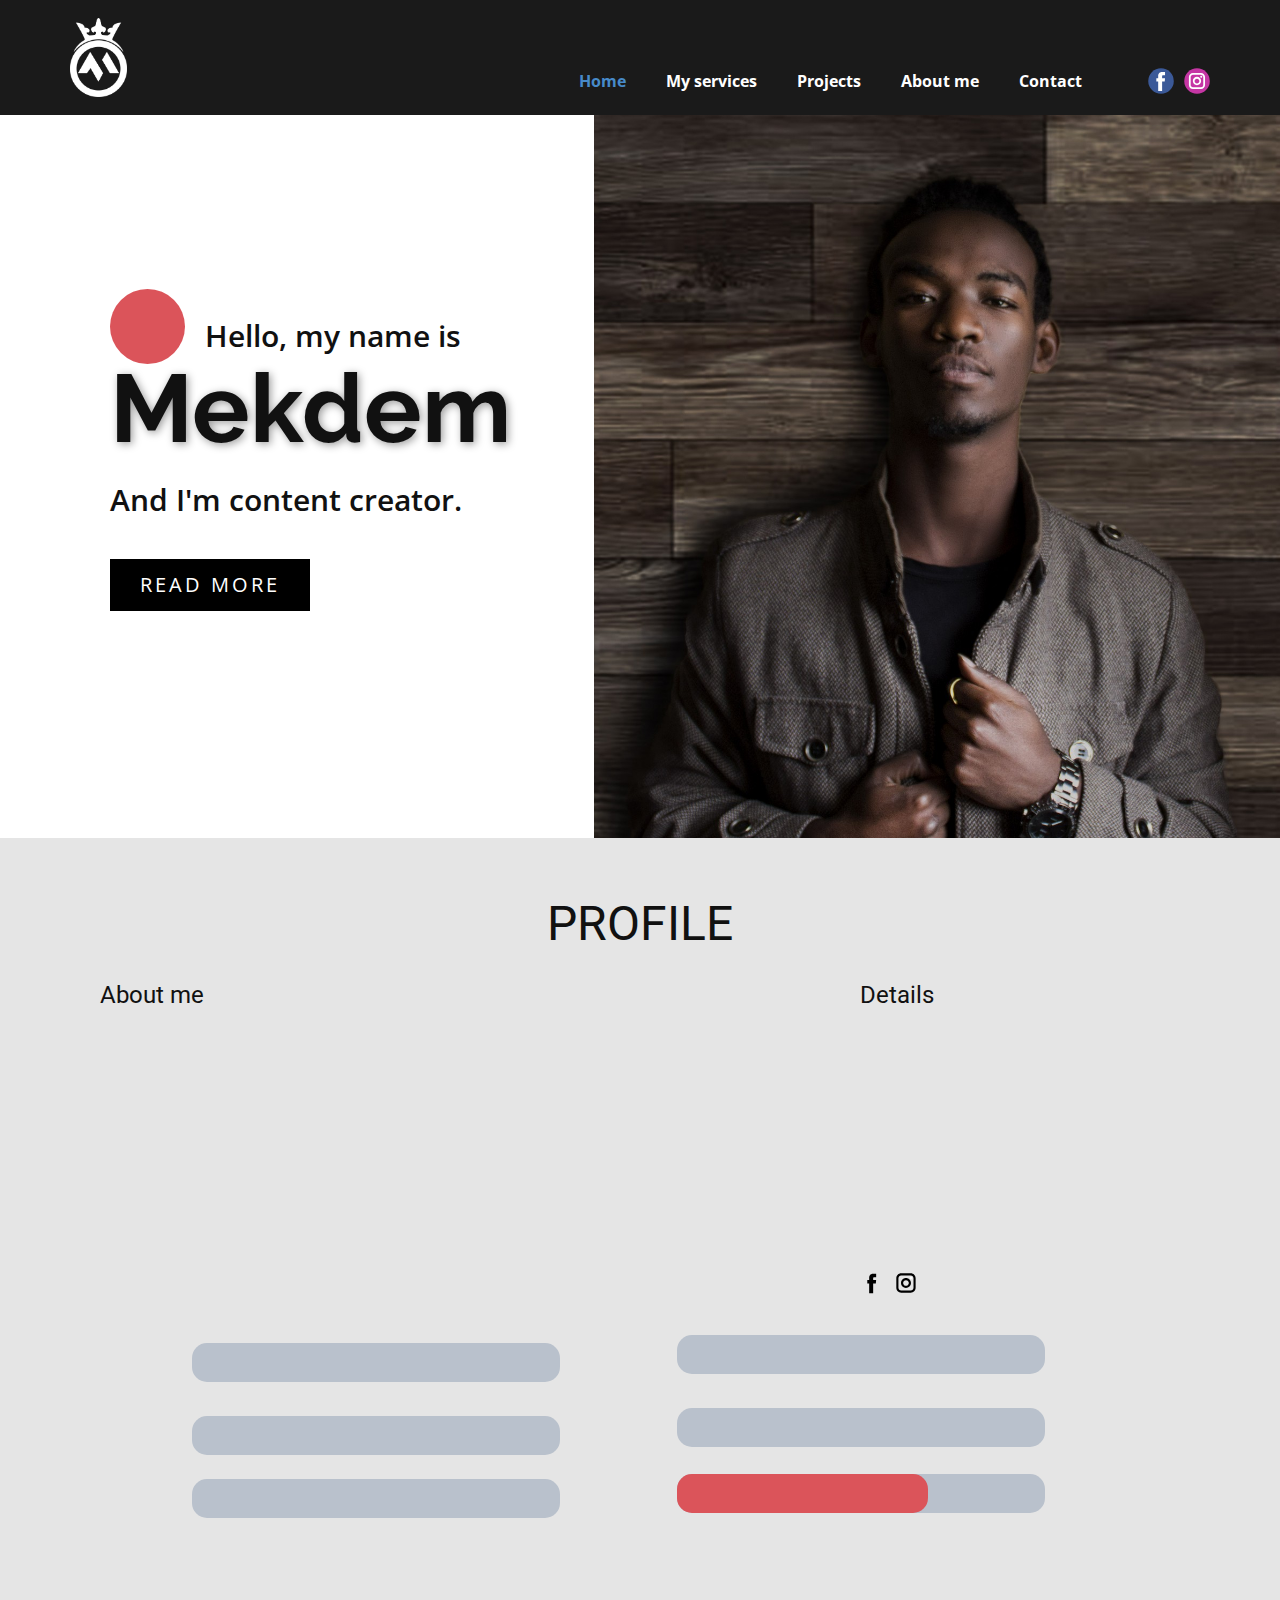
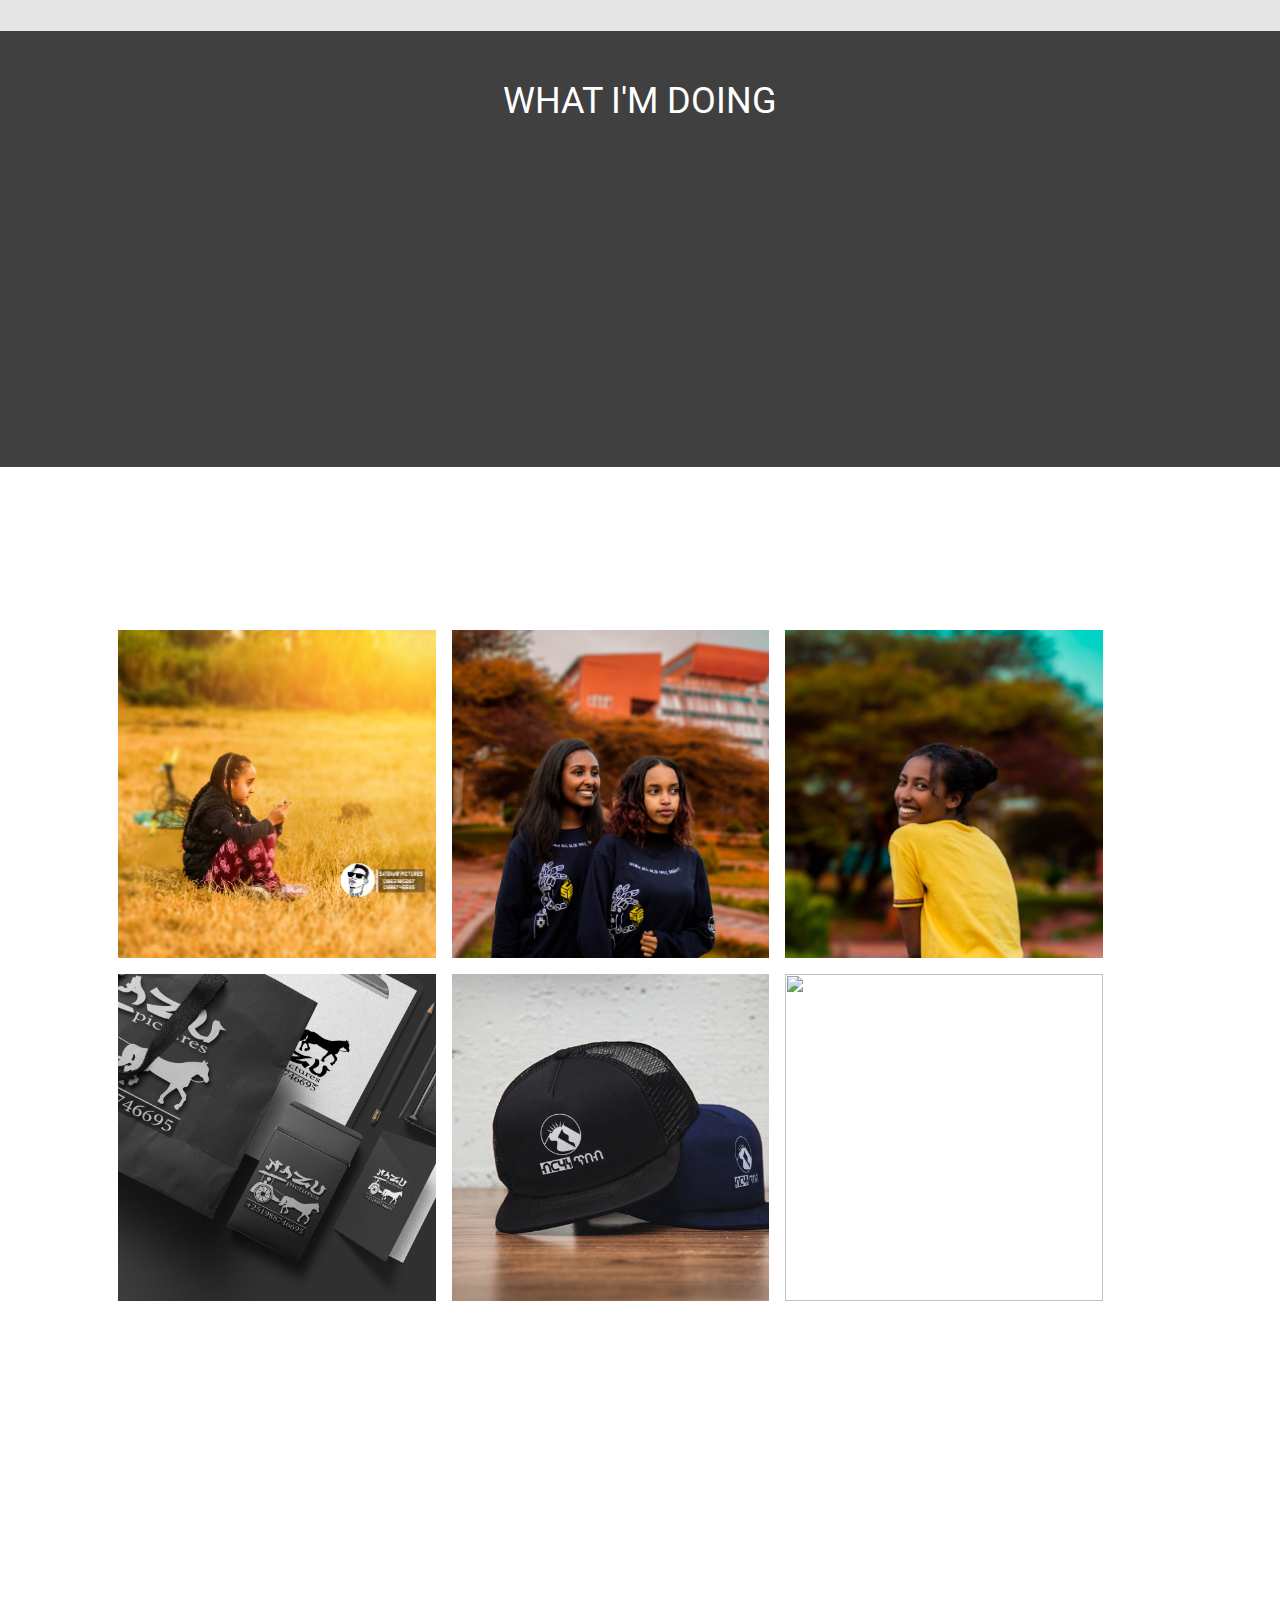
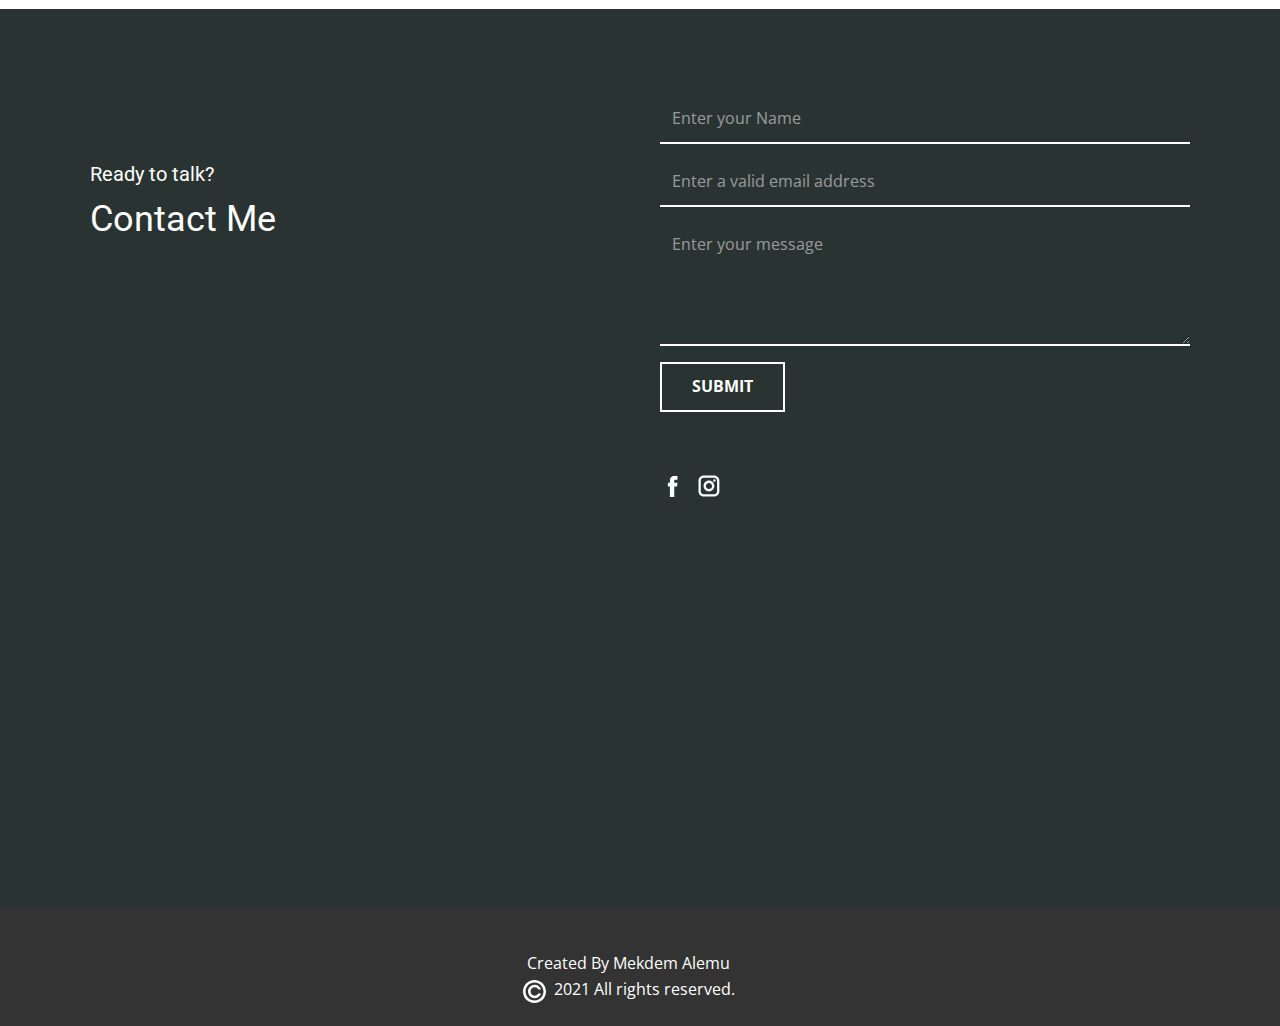
==== Home.html @ f965e3b5 "Update Home.html" ====
<!DOCTYPE html>
<html style="font-size: 16px;" lang="en">
  <head>
    <meta name="viewport" content="width=device-width, initial-scale=1.0">
    <meta charset="utf-8">
    <meta name="keywords" content="I'm Nick Norton!, Profile, About me, What I'm Doing, My Works, Contact Me">
    <meta name="description" content="">
    <meta name="page_type" content="np-template-header-footer-from-plugin">
    <title>Home</title>
    <link rel="stylesheet" href="nicepage.css" media="screen">
<link rel="stylesheet" href="Home.css" media="screen">
    <script class="u-script" type="text/javascript" src="jquery.js" defer=""></script>
    <script class="u-script" type="text/javascript" src="nicepage.js" defer=""></script>
    <meta name="generator" content="Nicepage 3.26.0, nicepage.com">
    <link rel="icon" href="images/favicon.png">
    <link id="u-theme-google-font" rel="stylesheet" href="https://fonts.googleapis.com/css?family=Roboto:100,100i,300,300i,400,400i,500,500i,700,700i,900,900i|Open+Sans:300,300i,400,400i,600,600i,700,700i,800,800i">
    <link id="u-page-google-font" rel="stylesheet" href="https://fonts.googleapis.com/css?family=Raleway:100,100i,200,200i,300,300i,400,400i,500,500i,600,600i,700,700i,800,800i,900,900i">
    
    
    
    
    
    
    <script type="application/ld+json">{
		"@context": "http://schema.org",
		"@type": "Organization",
		"name": "mekdemPF",
		"logo": "images/MAwhite.png",
		"sameAs": [
				"https://www.facebook.com/nazupictures",
				"https://www.instagram.com/satenaw01/"
		]
}</script>
    <meta name="theme-color" content="#478ac9">
    <meta property="og:title" content="Home">
    <meta property="og:description" content="">
    <meta property="og:type" content="website">
  <script src="https://www.google.com/recaptcha/api.js?render=6LeMaaEcAAAAAKgWqvjYMWXxNOBkLlvdVmv60zOS"></script>
    <script>
( function( grecaptcha, sitekey, actions ) {

	var recaptcha = {

		execute: function( action ) {
			grecaptcha.execute(
				sitekey,
				{ action: action }
			).then( function( token ) {
				var forms = document.getElementsByTagName( 'form' );

				for ( var i = 0; i < forms.length; i++ ) {
					var fields = forms[ i ].getElementsByTagName( 'input' );

					for ( var j = 0; j < fields.length; j++ ) {
						var field = fields[ j ];

						if ( 'recaptchaResponse' === field.getAttribute( 'name' ) ) {
							field.setAttribute( 'value', token );
							break;
						}
					}
				}
			} );
		},

		executeContact: function() {
			recaptcha.execute( actions[ 'contact' ] );
		}
	};

	grecaptcha.ready(
		recaptcha.executeContact
	);

	document.addEventListener( 'change',
		recaptcha.executeContact, false
	);
} )(
	grecaptcha,
	'6LeMaaEcAAAAAKgWqvjYMWXxNOBkLlvdVmv60zOS',
	{"contact":"contact"}
);
    </script>
</head>
  <body class="u-body"><header class="u-align-center-sm u-align-center-xs u-clearfix u-grey-90 u-header u-sticky u-sticky-0ec5 u-header" id="sec-fdd9"><div class="u-clearfix u-sheet u-valign-middle u-sheet-1">
        <a href="https://nicepage.com" class="u-image u-logo u-image-1" data-image-width="719" data-image-height="1000">
          <img src="images/MAwhite.png" class="u-logo-image u-logo-image-1">
        </a>
        <div class="u-social-icons u-spacing-10 u-social-icons-1">
          <a class="u-social-url" title="facebook" target="_blank" href="https://www.facebook.com/nazupictures"><span class="u-icon u-social-facebook u-social-icon u-icon-1"><svg class="u-svg-link" preserveAspectRatio="xMidYMin slice" viewBox="0 0 112 112" style=""><use xmlns:xlink="http://www.w3.org/1999/xlink" xlink:href="#svg-fdf3"></use></svg><svg class="u-svg-content" viewBox="0 0 112 112" x="0" y="0" id="svg-fdf3"><circle fill="currentColor" cx="56.1" cy="56.1" r="55"></circle><path fill="#FFFFFF" d="M73.5,31.6h-9.1c-1.4,0-3.6,0.8-3.6,3.9v8.5h12.6L72,58.3H60.8v40.8H43.9V58.3h-8V43.9h8v-9.2
            c0-6.7,3.1-17,17-17h12.5v13.9H73.5z"></path></svg></span>
          </a>
          <a class="u-social-url" title="instagram" target="_blank" href="https://www.instagram.com/satenaw01/"><span class="u-icon u-social-icon u-social-instagram u-icon-2"><svg class="u-svg-link" preserveAspectRatio="xMidYMin slice" viewBox="0 0 112 112" style=""><use xmlns:xlink="http://www.w3.org/1999/xlink" xlink:href="#svg-1698"></use></svg><svg class="u-svg-content" viewBox="0 0 112 112" x="0" y="0" id="svg-1698"><circle fill="currentColor" cx="56.1" cy="56.1" r="55"></circle><path fill="#FFFFFF" d="M55.9,38.2c-9.9,0-17.9,8-17.9,17.9C38,66,46,74,55.9,74c9.9,0,17.9-8,17.9-17.9C73.8,46.2,65.8,38.2,55.9,38.2
            z M55.9,66.4c-5.7,0-10.3-4.6-10.3-10.3c-0.1-5.7,4.6-10.3,10.3-10.3c5.7,0,10.3,4.6,10.3,10.3C66.2,61.8,61.6,66.4,55.9,66.4z"></path><path fill="#FFFFFF" d="M74.3,33.5c-2.3,0-4.2,1.9-4.2,4.2s1.9,4.2,4.2,4.2s4.2-1.9,4.2-4.2S76.6,33.5,74.3,33.5z"></path><path fill="#FFFFFF" d="M73.1,21.3H38.6c-9.7,0-17.5,7.9-17.5,17.5v34.5c0,9.7,7.9,17.6,17.5,17.6h34.5c9.7,0,17.5-7.9,17.5-17.5V38.8
            C90.6,29.1,82.7,21.3,73.1,21.3z M83,73.3c0,5.5-4.5,9.9-9.9,9.9H38.6c-5.5,0-9.9-4.5-9.9-9.9V38.8c0-5.5,4.5-9.9,9.9-9.9h34.5
            c5.5,0,9.9,4.5,9.9,9.9V73.3z"></path></svg></span>
          </a>
        </div>
        <nav class="u-align-left u-menu u-menu-dropdown u-offcanvas u-menu-1">
          <div class="menu-collapse" style="font-size: 1rem; letter-spacing: 0px; font-weight: 700;">
            <a class="u-button-style u-custom-active-border-color u-custom-active-color u-custom-border u-custom-border-color u-custom-borders u-custom-color u-custom-hover-border-color u-custom-hover-color u-custom-left-right-menu-spacing u-custom-text-active-color u-custom-text-color u-custom-text-hover-color u-custom-top-bottom-menu-spacing u-nav-link" href="#">
              <svg class="u-svg-link" preserveAspectRatio="xMidYMin slice" viewBox="0 0 302 302" style=""><use xmlns:xlink="http://www.w3.org/1999/xlink" xlink:href="#svg-8a8f"></use></svg>
              <svg xmlns="http://www.w3.org/2000/svg" xmlns:xlink="http://www.w3.org/1999/xlink" version="1.1" id="svg-8a8f" x="0px" y="0px" viewBox="0 0 302 302" style="enable-background:new 0 0 302 302;" xml:space="preserve" class="u-svg-content"><g><rect y="36" width="302" height="30"></rect><rect y="236" width="302" height="30"></rect><rect y="136" width="302" height="30"></rect>
</g><g></g><g></g><g></g><g></g><g></g><g></g><g></g><g></g><g></g><g></g><g></g><g></g><g></g><g></g><g></g></svg>
            </a>
          </div>
          <div class="u-custom-menu u-nav-container">
            <ul class="u-nav u-spacing-20 u-unstyled u-nav-1"><li class="u-nav-item"><a class="u-border-active-palette-1-base u-border-hover-palette-1-base u-button-style u-nav-link u-text-active-palette-1-base u-text-hover-palette-2-base u-text-white" href="Home.html" style="padding: 10px;">Home</a>
</li><li class="u-nav-item"><a class="u-border-active-palette-1-base u-border-hover-palette-1-base u-button-style u-nav-link u-text-active-palette-1-base u-text-hover-palette-2-base u-text-white" href="Home.html#sec-3f1e" data-page-id="2713420623" style="padding: 10px;">My services</a>
</li><li class="u-nav-item"><a class="u-border-active-palette-1-base u-border-hover-palette-1-base u-button-style u-nav-link u-text-active-palette-1-base u-text-hover-palette-2-base u-text-white" href="Home.html#carousel_12b6" data-page-id="2713420623" style="padding: 10px;">Projects</a><div class="u-nav-popup"><ul class="u-h-spacing-20 u-nav u-unstyled u-v-spacing-10 u-nav-2"><li class="u-nav-item"><a class="u-button-style u-nav-link u-white" href="Projects/Photography.html">Photography</a>
</li><li class="u-nav-item"><a class="u-button-style u-nav-link u-white" href="Projects/Graphics-Design.html">Graphics Design</a>
</li><li class="u-nav-item"><a class="u-button-style u-nav-link u-white" href="Projects/Videography.html">Videography</a>
</li></ul>
</div>
</li><li class="u-nav-item"><a class="u-border-active-palette-1-base u-border-hover-palette-1-base u-button-style u-nav-link u-text-active-palette-1-base u-text-hover-palette-2-base u-text-white" href="Home.html#sec-fe67" data-page-id="2713420623" style="padding: 10px;">About me</a>
</li><li class="u-nav-item"><a class="u-border-active-palette-1-base u-border-hover-palette-1-base u-button-style u-nav-link u-text-active-palette-1-base u-text-hover-palette-2-base u-text-white" href="Home.html#carousel_b8d1" data-page-id="2713420623" style="padding: 10px;">Contact</a>
</li></ul>
          </div>
          <div class="u-custom-menu u-nav-container-collapse">
            <div class="u-align-center u-black u-container-style u-inner-container-layout u-opacity u-opacity-95 u-sidenav">
              <div class="u-inner-container-layout u-sidenav-overflow">
                <div class="u-menu-close"></div>
                <ul class="u-align-center u-nav u-popupmenu-items u-unstyled u-nav-3"><li class="u-nav-item"><a class="u-button-style u-nav-link" href="Home.html" style="padding: 10px;">Home</a>
</li><li class="u-nav-item"><a class="u-button-style u-nav-link" href="Home.html#sec-3f1e" data-page-id="2713420623" style="padding: 10px;">My services</a>
</li><li class="u-nav-item"><a class="u-button-style u-nav-link" href="Home.html#carousel_12b6" data-page-id="2713420623" style="padding: 10px;">Projects</a><div class="u-nav-popup"><ul class="u-h-spacing-20 u-nav u-unstyled u-v-spacing-10 u-nav-4"><li class="u-nav-item"><a class="u-button-style u-nav-link" href="Projects/Photography.html">Photography</a>
</li><li class="u-nav-item"><a class="u-button-style u-nav-link" href="Projects/Graphics-Design.html">Graphics Design</a>
</li><li class="u-nav-item"><a class="u-button-style u-nav-link" href="Projects/Videography.html">Videography</a>
</li></ul>
</div>
</li><li class="u-nav-item"><a class="u-button-style u-nav-link" href="Home.html#sec-fe67" data-page-id="2713420623" style="padding: 10px;">About me</a>
</li><li class="u-nav-item"><a class="u-button-style u-nav-link" href="Home.html#carousel_b8d1" data-page-id="2713420623" style="padding: 10px;">Contact</a>
</li></ul>
              </div>
            </div>
            <div class="u-black u-menu-overlay u-opacity u-opacity-70"></div>
          </div>
        </nav>
      </div></header>
    <section class="u-clearfix u-section-1" id="carousel_9805">
      <div class="u-clearfix u-layout-wrap u-layout-wrap-1">
        <div class="u-layout">
          <div class="u-layout-row">
            <div class="u-align-left u-container-style u-layout-cell u-left-cell u-size-26-lg u-size-26-xl u-size-29-md u-size-29-sm u-size-29-xs u-layout-cell-1">
              <div class="u-container-layout u-container-layout-1">
                <div class="u-palette-2-base u-shape u-shape-circle u-shape-1" data-animation-name="zoomIn" data-animation-duration="1000" data-animation-delay="0" data-animation-direction="Down"></div>
                <p class="u-text u-text-1"> Hello, my name is</p>
                <h1 class="u-custom-font u-font-raleway u-text u-title u-text-2" data-animation-name="fadeIn" data-animation-duration="1000" data-animation-delay="0">Mekdem</h1>
                <p class="u-align-left-lg u-align-left-xl u-text u-text-3"> And I'm content creator.</p>
                <a href="Home.html#sec-fe67" data-page-id="2713420623" class="u-black u-btn u-button-style u-hover-palette-2-base u-btn-1" data-animation-name="fadeIn" data-animation-duration="1000" data-animation-delay="0">read more</a>
              </div>
            </div>
            <div class="u-container-style u-image u-layout-cell u-right-cell u-size-31-md u-size-31-sm u-size-31-xs u-size-34-lg u-size-34-xl u-image-1" data-image-width="2150" data-image-height="2688">
              <div class="u-container-layout u-container-layout-2"></div>
            </div>
          </div>
        </div>
      </div>
    </section>
    <section class="u-align-center-lg u-align-center-md u-align-center-xl u-align-left-sm u-align-left-xs u-clearfix u-grey-10 u-section-2" id="sec-fe67">
      <div class="u-clearfix u-sheet u-sheet-1">
        <h1 class="u-text u-text-1">Profile</h1>
        <div class="u-clearfix u-expanded-width u-layout-wrap u-layout-wrap-1">
          <div class="u-layout">
            <div class="u-layout-row">
              <div class="u-container-style u-layout-cell u-size-20 u-layout-cell-1">
                <div class="u-container-layout u-container-layout-1">
                  <h4 class="u-text u-text-2">About me</h4>
                  <p class="u-text u-text-3" data-animation-name="fadeIn" data-animation-duration="1000" data-animation-delay="0">I am an allround creative person. ​spanning from photography, videography, video editing, graphics design, motion graphics to 3D I am a senior CSE student in ASTU with good knowledge of front-end techniques.</p>
                </div>
              </div>
              <div class="u-align-center-md u-align-left-sm u-align-left-xs u-container-style u-layout-cell u-size-20 u-layout-cell-2" data-animation-name="rollIn" data-animation-duration="1000" data-animation-delay="0" data-animation-direction="">
                <div class="u-container-layout u-valign-top-md u-valign-top-sm u-valign-top-xs u-container-layout-2">
                  <div alt="" class="u-image u-image-circle u-image-1" data-image-width="1280" data-image-height="1600"></div>
                </div>
              </div>
              <div class="u-container-style u-hidden-xs u-layout-cell u-size-20 u-layout-cell-3">
                <div class="u-container-layout u-container-layout-3">
                  <h4 class="u-text u-text-4">Details</h4>
                  <p class="u-hidden-xs u-text u-text-5" data-animation-name="fadeIn" data-animation-duration="1000" data-animation-delay="0">
                    <span style="font-weight: 700;">Name: </span>
                    <br>Mekdem Alemu<br>
                    <span style="font-weight: 700;">Age: </span>
                    <br>22 years&nbsp;<span style="font-weight: 700;">
                      <br>Location: 
                    </span>
                    <br>Addis Ababa, Ethiopia
                  </p>
                  <div class="u-social-icons u-spacing-10 u-social-icons-1">
                    <a class="u-social-url" title="facebook" target="_blank" href="https://facebook.com/nazupictures"><span class="u-icon u-icon-circle u-social-facebook u-social-icon u-text-black u-icon-1"><svg class="u-svg-link" preserveAspectRatio="xMidYMin slice" viewBox="0 0 112 112" style=""><use xmlns:xlink="http://www.w3.org/1999/xlink" xlink:href="#svg-bc6b"></use></svg><svg class="u-svg-content" viewBox="0 0 112 112" x="0" y="0" id="svg-bc6b"><path fill="currentColor" d="M75.5,28.8H65.4c-1.5,0-4,0.9-4,4.3v9.4h13.9l-1.5,15.8H61.4v45.1H42.8V58.3h-8.8V42.4h8.8V32.2
	c0-7.4,3.4-18.8,18.8-18.8h13.8v15.4H75.5z"></path></svg></span>
                    </a>
                    <a class="u-social-url" title="instagram" target="_blank" href="https://www.instagram.com/satenaw01"><span class="u-icon u-icon-circle u-social-icon u-social-instagram u-text-black u-icon-2"><svg class="u-svg-link" preserveAspectRatio="xMidYMin slice" viewBox="0 0 112 112" style=""><use xmlns:xlink="http://www.w3.org/1999/xlink" xlink:href="#svg-ea73"></use></svg><svg class="u-svg-content" viewBox="0 0 112 112" x="0" y="0" id="svg-ea73"><path fill="currentColor" d="M55.9,32.9c-12.8,0-23.2,10.4-23.2,23.2s10.4,23.2,23.2,23.2s23.2-10.4,23.2-23.2S68.7,32.9,55.9,32.9z
	 M55.9,69.4c-7.4,0-13.3-6-13.3-13.3c-0.1-7.4,6-13.3,13.3-13.3s13.3,6,13.3,13.3C69.3,63.5,63.3,69.4,55.9,69.4z"></path><path fill="#FFFFFF" d="M79.7,26.8c-3,0-5.4,2.5-5.4,5.4s2.5,5.4,5.4,5.4c3,0,5.4-2.5,5.4-5.4S82.7,26.8,79.7,26.8z"></path><path fill="currentColor" d="M78.2,11H33.5C21,11,10.8,21.3,10.8,33.7v44.7c0,12.6,10.2,22.8,22.7,22.8h44.7c12.6,0,22.7-10.2,22.7-22.7
	V33.7C100.8,21.1,90.6,11,78.2,11z M91,78.4c0,7.1-5.8,12.8-12.8,12.8H33.5c-7.1,0-12.8-5.8-12.8-12.8V33.7
	c0-7.1,5.8-12.8,12.8-12.8h44.7c7.1,0,12.8,5.8,12.8,12.8V78.4z"></path></svg></span>
                    </a>
                  </div>
                </div>
              </div>
            </div>
          </div>
        </div>
        <div class="u-container-style u-expanded-width-xs u-group u-group-1">
          <div class="u-container-layout u-container-layout-4">
            <h2 class="u-subtitle u-text u-text-default-lg u-text-default-md u-text-default-sm u-text-default-xl u-text-6" data-animation-name="fadeIn" data-animation-duration="1000" data-animation-delay="0"> Adobe&nbsp; Lightroom&nbsp; &nbsp; &nbsp; &nbsp; &nbsp; &nbsp; &nbsp; 75&nbsp; %</h2>
            <div class="u-palette-5-base u-radius-15 u-shape u-shape-round u-shape-1"></div>
            <div class="u-palette-2-base u-radius-15 u-shape u-shape-round u-shape-2" data-animation-name="flash" data-animation-duration="1000" data-animation-delay="0" data-animation-direction=""></div>
            <h2 class="u-subtitle u-text u-text-default u-text-7" data-animation-name="fadeIn" data-animation-duration="1000" data-animation-delay="0"> Adobe indesign&nbsp; &nbsp; &nbsp; &nbsp; 70&nbsp; %</h2>
            <div class="u-palette-5-base u-radius-15 u-shape u-shape-round u-shape-3"></div>
            <div class="u-palette-2-base u-radius-15 u-shape u-shape-round u-shape-4" data-animation-name="flash" data-animation-duration="1000" data-animation-delay="0" data-animation-direction=""></div>
            <div class="u-expanded-width-lg u-expanded-width-xl u-palette-5-base u-radius-15 u-shape u-shape-round u-shape-5"></div>
            <h2 class="u-subtitle u-text u-text-default-lg u-text-default-md u-text-default-sm u-text-default-xl u-text-8" data-animation-name="fadeIn" data-animation-duration="1000" data-animation-delay="0">Blender&nbsp; &nbsp; &nbsp; &nbsp; &nbsp; &nbsp; &nbsp; 60%</h2>
            <div class="u-expanded-width-lg u-expanded-width-xl u-palette-2-base u-radius-15 u-shape u-shape-round u-shape-6" data-animation-name="flash" data-animation-duration="1000" data-animation-delay="0" data-animation-direction=""></div>
            <div class="u-align-left-lg u-align-left-xl u-palette-5-base u-radius-15 u-shape u-shape-round u-shape-7"></div>
            <div class="u-palette-2-base u-radius-15 u-shape u-shape-round u-shape-8"></div>
          </div>
        </div>
        <div class="u-expanded-width-lg u-expanded-width-md u-expanded-width-sm u-expanded-width-xl u-palette-2-base u-radius-15 u-shape u-shape-round u-shape-9" data-animation-name="flash" data-animation-duration="1000" data-animation-delay="0" data-animation-direction=""></div>
        <div class="u-container-style u-expanded-width-xs u-group u-hidden-sm u-group-2">
          <div class="u-container-layout u-container-layout-5">
            <h2 class="u-subtitle u-text u-text-default-lg u-text-default-md u-text-default-sm u-text-default-xl u-text-9" data-animation-name="fadeIn" data-animation-duration="1000" data-animation-delay="0">Adobe Photoshop&nbsp; &nbsp; &nbsp; &nbsp; &nbsp; &nbsp; &nbsp; &nbsp; &nbsp; &nbsp; &nbsp; &nbsp; 80%</h2>
            <div class="u-expanded-width-xs u-palette-5-base u-radius-15 u-shape u-shape-round u-shape-10"></div>
            <div class="u-palette-2-base u-radius-15 u-shape u-shape-round u-shape-11" data-animation-name="flash" data-animation-duration="1000" data-animation-delay="0" data-animation-direction=""></div>
            <h2 class="u-subtitle u-text u-text-10" data-animation-name="fadeIn" data-animation-duration="1000" data-animation-delay="0"> Adobe premiere pro&nbsp; &nbsp; &nbsp; &nbsp; &nbsp; &nbsp; &nbsp; 75&nbsp; %</h2>
            <div class="u-palette-5-base u-radius-15 u-shape u-shape-round u-shape-12"></div>
            <div class="u-palette-2-base u-radius-15 u-shape u-shape-round u-shape-13" data-animation-name="flash" data-animation-duration="1000" data-animation-delay="0" data-animation-direction=""></div>
            <h2 class="u-subtitle u-text u-text-default u-text-11" data-animation-name="fadeIn" data-animation-duration="1000" data-animation-delay="0"> Adobe after effect​s&nbsp; &nbsp; &nbsp; &nbsp; 70&nbsp; %</h2>
            <div class="u-expanded-width-xs u-palette-5-base u-radius-15 u-shape u-shape-round u-shape-14"></div>
            <div class="u-palette-2-base u-radius-15 u-shape u-shape-round u-shape-15" data-animation-name="flash" data-animation-duration="1000" data-animation-delay="0" data-animation-direction=""></div>
          </div>
        </div>
      </div>
    </section>
    <section class="u-align-center u-clearfix u-grey-75 u-section-3" id="sec-3f1e">
      <div class="u-clearfix u-sheet u-valign-middle u-sheet-1">
        <h2 class="u-align-center u-text u-text-1">What I'm Doing</h2>
        <div class="u-expanded-width u-list u-list-1">
          <div class="u-repeater u-repeater-1">
            <div class="u-border-2 u-border-white u-container-style u-list-item u-repeater-item u-list-item-1" data-animation-name="zoomIn" data-animation-duration="1000" data-animation-delay="0" data-animation-direction="">
              <div class="u-container-layout u-similar-container u-container-layout-1"><span class="u-icon u-icon-circle u-palette-2-base u-spacing-15 u-icon-1"><svg class="u-svg-link" preserveAspectRatio="xMidYMin slice" viewBox="0 0 307.308 307.308" style=""><use xmlns:xlink="http://www.w3.org/1999/xlink" xlink:href="#svg-4dae"></use></svg><svg class="u-svg-content" viewBox="0 0 307.308 307.308" x="0px" y="0px" id="svg-4dae" style="enable-background:new 0 0 307.308 307.308;"><g id="_x31_1-DSLR_Camera"><path d="M284.909,66.146h-81.345l-16.426-27.595c-1.607-2.698-4.514-4.351-7.654-4.351h-51.662c-3.14,0-6.048,1.653-7.654,4.351   l-16.426,27.595H77.049v-6.082c0-4.919-3.988-8.907-8.907-8.907H35.185c-4.92,0-8.907,3.988-8.907,8.907v6.082h-3.88   C10.027,66.146,0,76.174,0,88.543v162.166c0,12.37,10.027,22.398,22.397,22.398h262.512c12.37,0,22.398-10.028,22.398-22.398   V88.543C307.308,76.174,297.279,66.146,284.909,66.146z M153.653,233.379c-35.21,0-63.753-28.543-63.753-63.754   c0-35.209,28.543-63.753,63.753-63.753c35.21,0,63.753,28.544,63.753,63.753C217.406,204.836,188.863,233.379,153.653,233.379z    M270.935,112.322h-27.91c-4.919,0-8.907-3.988-8.907-8.908c0-4.92,3.988-8.908,8.907-8.908h27.91c4.921,0,8.908,3.988,8.908,8.908   C279.843,108.334,275.855,112.322,270.935,112.322z"></path><circle cx="153.653" cy="169.625" r="44.538"></circle>
</g></svg>
            
            
          </span>
                <div class="u-container-style u-group u-group-1">
                  <div class="u-container-layout u-container-layout-2">
                    <h5 class="u-text u-text-2" data-animation-name="fadeIn" data-animation-duration="1000" data-animation-delay="0">1. Photography</h5>
                    <p class="u-text u-text-3" data-animation-name="fadeIn" data-animation-duration="1000" data-animation-delay="0">Portrait, Event, Wedding and Product photography</p>
                    <a href="/Photography.html" data-page-id="70119470" class="u-border-2 u-border-black u-btn u-button-style u-hover-palette-2-base u-none u-text-black u-text-hover-white u-btn-1">Show more&nbsp;<span class="u-icon u-text-palette-1-dark-2"><svg class="u-svg-content" viewBox="0 0 512 512" x="0px" y="0px" style="width: 1em; height: 1em;"><path d="M441.156,322.876l-48.666-47.386c-3.319-3.243-8.619-3.234-11.93,0.017l-81.894,80.299V8.533 c0-4.71-3.823-8.533-8.533-8.533h-68.267c-4.71,0-8.533,3.823-8.533,8.533v347.273l-81.894-80.299    c-3.311-3.243-8.602-3.251-11.921-0.017l-48.666,47.386c-1.655,1.604-2.586,3.806-2.586,6.11c0,2.304,0.939,4.506,2.586,6.11 l179.2,174.481c1.655,1.613,3.806,2.423,5.948,2.423c2.15,0,4.292-0.811,5.956-2.423l179.2-174.481 c1.647-1.604,2.577-3.806,2.577-6.11C443.733,326.682,442.803,324.48,441.156,322.876z"></path></svg><img></span>
                    </a>
                  </div>
                </div>
              </div>
            </div>
            <div class="u-border-2 u-border-white u-container-style u-list-item u-repeater-item u-list-item-2" data-animation-name="zoomIn" data-animation-duration="1000" data-animation-delay="0" data-animation-direction="">
              <div class="u-container-layout u-similar-container u-container-layout-3"><span class="u-icon u-icon-circle u-palette-2-base u-spacing-15 u-icon-3"><svg class="u-svg-link" preserveAspectRatio="xMidYMin slice" viewBox="0 0 512 512" style=""><use xmlns:xlink="http://www.w3.org/1999/xlink" xlink:href="#svg-466a"></use></svg><svg class="u-svg-content" viewBox="0 0 512 512" id="svg-466a"><g><ellipse cx="166" cy="256" rx="166" ry="165"></ellipse><path d="m361.663 91.743c54.219 34.673 90.337 95.267 90.337 164.257s-36.118 129.584-90.337 164.257c84.128-7.456 150.337-78.225 150.337-164.257s-66.209-156.801-150.337-164.257z"></path><path d="m422 256c0-86.032-66.209-156.801-150.337-164.257 54.219 34.673 90.337 95.267 90.337 164.257s-36.118 129.584-90.337 164.257c84.128-7.456 150.337-78.225 150.337-164.257z"></path>
</g></svg>
            
            
          </span>
                <div class="u-container-style u-group u-video-cover u-group-2">
                  <div class="u-container-layout u-container-layout-4">
                    <h5 class="u-text u-text-4" data-animation-name="fadeIn" data-animation-duration="1000" data-animation-delay="0">2. Graphics Design</h5>
                    <p class="u-text u-text-5" data-animation-name="fadeIn" data-animation-duration="1000" data-animation-delay="0">Logo design</p>
                    <a href="Projects/Graphics-Design.html" data-page-id="970510612" class="u-border-2 u-border-black u-btn u-button-style u-hover-palette-2-base u-none u-text-black u-text-hover-white u-btn-2">Show more&nbsp;<span class="u-icon u-text-palette-1-dark-2"><svg class="u-svg-content" viewBox="0 0 512 512" x="0px" y="0px" style="width: 1em; height: 1em;"><path d="M441.156,322.876l-48.666-47.386c-3.319-3.243-8.619-3.234-11.93,0.017l-81.894,80.299V8.533 c0-4.71-3.823-8.533-8.533-8.533h-68.267c-4.71,0-8.533,3.823-8.533,8.533v347.273l-81.894-80.299    c-3.311-3.243-8.602-3.251-11.921-0.017l-48.666,47.386c-1.655,1.604-2.586,3.806-2.586,6.11c0,2.304,0.939,4.506,2.586,6.11 l179.2,174.481c1.655,1.613,3.806,2.423,5.948,2.423c2.15,0,4.292-0.811,5.956-2.423l179.2-174.481 c1.647-1.604,2.577-3.806,2.577-6.11C443.733,326.682,442.803,324.48,441.156,322.876z"></path></svg><img></span>
                    </a>
                  </div>
                </div>
              </div>
            </div> 
            <div class="u-border-2 u-border-white u-container-style u-list-item u-repeater-item u-list-item-3" data-animation-name="zoomIn" data-animation-duration="1000" data-animation-delay="0" data-animation-direction="">
              <div class="u-container-layout u-similar-container u-container-layout-5"><span class="u-icon u-icon-circle u-palette-2-base u-spacing-15 u-icon-5"><svg class="u-svg-link" preserveAspectRatio="xMidYMin slice" viewBox="0 0 332.804 332.804" style=""><use xmlns:xlink="http://www.w3.org/1999/xlink" xlink:href="#svg-b74b"></use></svg><svg class="u-svg-content" viewBox="0 0 332.804 332.804" x="0px" y="0px" id="svg-b74b" style="enable-background:new 0 0 332.804 332.804;"><g><g><g><path d="M330.804,171.002c-3.6-6.4-12-8.8-18.8-4.8l-45.6,26.4l-11.6,6.8v63.2l10.8,6.4c0.4,0,0.4,0.4,0.8,0.4l44.8,26     c2,1.6,4.8,2.4,7.6,2.4c7.6,0,13.6-6,13.6-13.6v-53.6l0.4-52.8C332.804,175.402,332.404,173.002,330.804,171.002z"></path><path d="M64.404,150.602c35.6,0,64.4-28.8,64.4-64.4c0-35.6-28.8-64.4-64.4-64.4s-64.4,28.8-64.4,64.4     C-0.396,121.802,28.804,150.602,64.404,150.602z M64.404,59.802c14.8,0,26.4,12,26.4,26.4c0,14.8-12,26.4-26.4,26.4     c-14.4,0-26.4-12-26.4-26.4C37.604,71.402,49.604,59.802,64.404,59.802z"></path><path d="M227.604,154.202c-10.4,5.2-22,8.4-34.4,8.4c-15.2,0-29.6-4.4-41.6-12.4h-45.6c-12,8-26.4,12.4-41.6,12.4     c-12.4,0-24-2.8-34.4-8.4c-9.2,5.2-15.6,15.6-15.6,26.8v97.6c0,18,14.8,32.4,32.4,32.4h164.4c18,0,32.4-14.8,32.4-32.4v-97.6     C243.204,169.802,236.804,159.402,227.604,154.202z"></path><path d="M193.204,150.602c35.6,0,64.4-28.8,64.4-64.4c0-35.6-28.8-64.4-64.4-64.4c-35.6,0-64.4,28.8-64.4,64.4     C128.804,121.802,157.604,150.602,193.204,150.602z M193.204,59.802c14.8,0,26.4,12,26.4,26.4c0,14.8-12,26.4-26.4,26.4     c-14.4,0-26.4-12-26.4-26.4C166.804,71.402,178.404,59.802,193.204,59.802z"></path>
</g>
</g>
</g></svg>
            
            
          </span>
                <div class="u-container-style u-group u-video-cover u-group-3">
                  <div class="u-container-layout u-container-layout-6">
                    <h5 class="u-text u-text-6" data-animation-name="fadeIn" data-animation-duration="1000" data-animation-delay="0">3.Videography</h5>
                    <p class="u-text u-text-7" data-animation-name="fadeIn" data-animation-duration="1000" data-animation-delay="0">cinematic broll videos, motion graphics, product videos&nbsp;</p>
                    <a href="Projects/Videography.html" data-page-id="970510612" class="u-border-2 u-border-black u-btn u-button-style u-hover-palette-2-base u-none u-text-black u-text-hover-white u-btn-3">Show more&nbsp;<span class="u-icon u-text-palette-1-dark-2"><svg class="u-svg-content" viewBox="0 0 512 512" x="0px" y="0px" style="width: 1em; height: 1em;"><path d="M441.156,322.876l-48.666-47.386c-3.319-3.243-8.619-3.234-11.93,0.017l-81.894,80.299V8.533 c0-4.71-3.823-8.533-8.533-8.533h-68.267c-4.71,0-8.533,3.823-8.533,8.533v347.273l-81.894-80.299    c-3.311-3.243-8.602-3.251-11.921-0.017l-48.666,47.386c-1.655,1.604-2.586,3.806-2.586,6.11c0,2.304,0.939,4.506,2.586,6.11 l179.2,174.481c1.655,1.613,3.806,2.423,5.948,2.423c2.15,0,4.292-0.811,5.956-2.423l179.2-174.481 c1.647-1.604,2.577-3.806,2.577-6.11C443.733,326.682,442.803,324.48,441.156,322.876z"></path></svg><img></span>
                    </a>
                  </div>
                </div>
              </div>
            </div>
          </div>
        </div>
      </div>
    </section>
    <section class="u-clearfix u-white u-section-4" id="carousel_12b6">
      <div class="u-clearfix u-sheet u-valign-middle-xs u-sheet-1">
        <div class="u-palette-2-base u-shape u-shape-rectangle u-shape-1" data-animation-name="fadeIn" data-animation-duration="1000" data-animation-delay="0" data-animation-direction=""></div>
        <div class="u-gallery u-layout-grid u-lightbox u-no-transition u-show-text-on-hover u-gallery-1">
          <div class="u-gallery-inner u-gallery-inner-1">
            <div class="u-effect-fade u-gallery-item">
              <div class="u-back-slide" data-image-width="1281" data-image-height="1600">
                <img class="u-back-image u-expanded" src="images/beutykid.png">
              </div>
              <div class="u-over-slide u-shading u-over-slide-1">
                <h3 class="u-gallery-heading"></h3>
                <p class="u-gallery-text"></p>
              </div>
            </div>
            <div class="u-effect-fade u-gallery-item">
              <div class="u-back-slide" data-image-width="1600" data-image-height="1600">
                <img class="u-back-image u-expanded" src="images/IMG_3367-Edit.jpg">
              </div>
              <div class="u-over-slide u-shading u-over-slide-2">
                <h3 class="u-gallery-heading"></h3>
                <p class="u-gallery-text"></p>
              </div>
            </div>
            <div class="u-effect-fade u-gallery-item">
              <div class="u-back-slide" data-image-width="1280" data-image-height="1600">
                <img class="u-back-image u-expanded" src="images/IMG_3389-Edit.jpg">
              </div>
              <div class="u-over-slide u-shading u-over-slide-3">
                <h3 class="u-gallery-heading"></h3>
                <p class="u-gallery-text"></p>
              </div>
            </div>
            <div class="u-effect-fade u-gallery-item">
              <div class="u-back-slide" data-image-width="1500" data-image-height="1000">
                <img class="u-back-image u-expanded" src="images/nazublackpackaging.png">
              </div>
              <div class="u-over-slide u-shading u-over-slide-4">
                <h3 class="u-gallery-heading"></h3>
                <p class="u-gallery-text"></p>
              </div>
            </div>
            <div class="u-effect-fade u-gallery-item">
              <div class="u-back-slide" data-image-width="1600" data-image-height="1067">
                <img class="u-back-image u-expanded" src="images/Cap_1800x1200px_Free_PSD_Mockup_by_MD15.png">
              </div>
              <div class="u-over-slide u-shading u-over-slide-5">
                <h3 class="u-gallery-heading"></h3>
                <p class="u-gallery-text"></p>
              </div>
            </div>
            <div class="u-effect-fade u-gallery-item">
              <div class="u-back-slide" data-image-width="1600" data-image-height="1067">
                <img class="u-back-image u-expanded" src="images/LogoMockupSportJersey.png">
              </div>
              <div class="u-over-slide u-shading u-over-slide-6">
                <h3 class="u-gallery-heading"></h3>
                <p class="u-gallery-text"></p>
              </div>
            </div>
          </div>
        </div>
        <div class="u-container-style u-expanded-width-xs u-group u-white u-group-1" data-animation-name="jackInTheBox" data-animation-duration="1000" data-animation-delay="0" data-animation-direction="">
          <div class="u-container-layout u-valign-middle u-container-layout-1">
            <h2 class="u-text u-text-1">My Works</h2>
            <p class="u-text u-text-2" data-animation-name="bounceIn" data-animation-duration="1000" data-animation-delay="0" data-animation-direction="Down">This are some of my works</p>
            <a href="Projects/Photography.html" data-page-id="70119470" class="u-border-2 u-border-black u-btn u-button-style u-hover-black u-none u-text-black u-text-hover-white u-btn-1">See more</a>
          </div>
        </div>
      </div>
    </section>
    <section class="u-clearfix u-palette-4-dark-3 u-section-5" id="carousel_b8d1">
      <div class="u-clearfix u-sheet u-sheet-1">
        <div class="u-clearfix u-expanded-width u-layout-wrap u-layout-wrap-1">
          <div class="u-layout">
            <div class="u-layout-row">
              <div class="u-container-style u-layout-cell u-left-cell u-size-30 u-layout-cell-1">
                <div class="u-container-layout u-valign-bottom-sm u-valign-bottom-xs u-container-layout-1">
                  <h5 class="u-text u-text-1">Ready to talk?</h5>
                  <h2 class="u-text u-text-2">Contact Me</h2>
                  <p class="u-align-left u-text u-text-3" data-animation-name="fadeIn" data-animation-duration="1000" data-animation-delay="0">
                    <br>
                    <br>Name<br>Mekdem Alemu<br><i></i>
                    <br>Address<br>Gerji AA, Ethiopia<br><i></i>
                    <br>Email<br>mekdemalemu5@gmail.com<br>
                    <br>Phone<br>+251983180297<br>
                  </p>
                </div>
              </div>
              <div class="u-container-style u-layout-cell u-right-cell u-size-30 u-layout-cell-2">
                <div class="u-container-layout u-valign-top u-container-layout-2">
                  <div class="u-expanded-width u-form u-form-1">
                    <form action="https://formspree.io/f/mnqlrdan" method="POST" class="u-block-cd15-12 u-clearfix u-form-spacing-15 u-form-vertical u-inner-form" source="custom" name="contact"><!-- hidden inputs for siteId and pageId -->
                      <div class="u-form-group u-form-name">
                        <label for="name-f798" class="u-form-control-hidden u-label">Name</label>
                        <input type="text" placeholder="Enter your Name" id="name-f798" name="name" class="u-border-2 u-border-no-left u-border-no-right u-border-no-top u-border-white u-input u-input-rectangle" required="">
                      </div><!-- always visible -->
                      <div class="u-form-email u-form-group">
                        <label for="email-f798" class="u-form-control-hidden u-label"></label>
                        <input type="email" placeholder="Enter a valid email address" id="email-f798" name="email" class="u-border-2 u-border-no-left u-border-no-right u-border-no-top u-border-white u-input u-input-rectangle" required="">
                      </div>
                      <div class="u-form-group u-form-message">
                        <label for="message-f798" class="u-form-control-hidden u-label">Message</label>
                        <textarea placeholder="Enter your message" rows="4" cols="50" id="message-f798" name="message" class="u-border-2 u-border-no-left u-border-no-right u-border-no-top u-border-white u-input u-input-rectangle" required=""></textarea>
                      </div>
                      <div class="u-form-group u-form-submit">
                        <a href="#" class="u-active-white u-border-2 u-border-active-white u-border-hover-white u-border-white u-btn u-btn-submit u-button-style u-hover-white u-none u-text-active-palette-4-base u-text-body-alt-color u-text-hover-palette-4-base u-btn-1">Submit</a>
                        <input type="submit" value="submit" class="u-form-control-hidden">
                      </div>
                      <div class="u-form-send-message u-form-send-success"> Thank you! Your message has been sent. </div>
                      <div class="u-form-send-error u-form-send-message"> Unable to send your message. Please fix errors then try again. </div>
                      <input type="hidden" value="" name="recaptchaResponse">
                    </form>
                  </div>
                  <div class="u-social-icons u-spacing-10 u-social-icons-1">
                    <a class="u-social-url" target="_blank" href="https://www.fb.com/nazupictures" title="Facebook"><span class="u-icon u-icon-circle u-social-facebook u-social-icon u-icon-1"><svg class="u-svg-link" preserveAspectRatio="xMidYMin slice" viewBox="0 0 112.2 112.2" style=""><use xmlns:xlink="http://www.w3.org/1999/xlink" xlink:href="#svg-5f4f"></use></svg><svg x="0px" y="0px" viewBox="0 0 112.2 112.2" enable-background="new 0 0 112.2 112.2" xml:space="preserve" id="svg-5f4f" class="u-svg-content"><path d="M75.5,28.8H65.4c-1.5,0-4,0.9-4,4.3v9.4h13.9l-1.5,15.8H61.4v45.1H42.8V58.3h-8.8V42.4h8.8V32.2 c0-7.4,3.4-18.8,18.8-18.8h13.8v15.4H75.5z"></path></svg></span>
                    </a>
                    <a class="u-social-url" target="_blank" href="https://www.instagram.com/satenaw01" title="instagram"><span class="u-icon u-icon-circle u-social-icon u-social-instagram u-icon-2"><svg class="u-svg-link" preserveAspectRatio="xMidYMin slice" viewBox="0 0 112.2 112.2" style=""><use xmlns:xlink="http://www.w3.org/1999/xlink" xlink:href="#svg-0b43"></use></svg><svg x="0px" y="0px" viewBox="0 0 112.2 112.2" enable-background="new 0 0 112.2 112.2" xml:space="preserve" id="svg-0b43" class="u-svg-content"><path d="M55.9,32.9c-12.8,0-23.2,10.4-23.2,23.2s10.4,23.2,23.2,23.2s23.2-10.4,23.2-23.2S68.7,32.9,55.9,32.9z M55.9,69.4c-7.4,0-13.3-6-13.3-13.3c-0.1-7.4,6-13.3,13.3-13.3s13.3,6,13.3,13.3C69.3,63.5,63.3,69.4,55.9,69.4z"></path><path d="M79.7,26.8c-3,0-5.4,2.5-5.4,5.4s2.5,5.4,5.4,5.4c3,0,5.4-2.5,5.4-5.4S82.7,26.8,79.7,26.8z"></path><path d="M78.2,11H33.5C21,11,10.8,21.3,10.8,33.7v44.7c0,12.6,10.2,22.8,22.7,22.8h44.7c12.6,0,22.7-10.2,22.7-22.7 V33.7C100.8,21.1,90.6,11,78.2,11z M91,78.4c0,7.1-5.8,12.8-12.8,12.8H33.5c-7.1,0-12.8-5.8-12.8-12.8V33.7 c0-7.1,5.8-12.8,12.8-12.8h44.7c7.1,0,12.8,5.8,12.8,12.8V78.4z"></path></svg></span>
                    </a>
                  </div>
                </div>
              </div>
            </div>
          </div>
        </div><span class="u-icon u-icon-circle u-icon-3" data-animation-name="fadeIn" data-animation-duration="1000" data-animation-delay="0"><svg class="u-svg-link" preserveAspectRatio="xMidYMin slice" viewBox="0 0 55 55" style=""><use xmlns:xlink="http://www.w3.org/1999/xlink" xlink:href="#svg-d955"></use></svg><svg class="u-svg-content" viewBox="0 0 55 55" x="0px" y="0px" id="svg-d955" style="enable-background:new 0 0 55 55;"><path d="M55,27.5C55,12.337,42.663,0,27.5,0S0,12.337,0,27.5c0,8.009,3.444,15.228,8.926,20.258l-0.026,0.023l0.892,0.752
	c0.058,0.049,0.121,0.089,0.179,0.137c0.474,0.393,0.965,0.766,1.465,1.127c0.162,0.117,0.324,0.234,0.489,0.348
	c0.534,0.368,1.082,0.717,1.642,1.048c0.122,0.072,0.245,0.142,0.368,0.212c0.613,0.349,1.239,0.678,1.88,0.98
	c0.047,0.022,0.095,0.042,0.142,0.064c2.089,0.971,4.319,1.684,6.651,2.105c0.061,0.011,0.122,0.022,0.184,0.033
	c0.724,0.125,1.456,0.225,2.197,0.292c0.09,0.008,0.18,0.013,0.271,0.021C25.998,54.961,26.744,55,27.5,55
	c0.749,0,1.488-0.039,2.222-0.098c0.093-0.008,0.186-0.013,0.279-0.021c0.735-0.067,1.461-0.164,2.178-0.287
	c0.062-0.011,0.125-0.022,0.187-0.034c2.297-0.412,4.495-1.109,6.557-2.055c0.076-0.035,0.153-0.068,0.229-0.104
	c0.617-0.29,1.22-0.603,1.811-0.936c0.147-0.083,0.293-0.167,0.439-0.253c0.538-0.317,1.067-0.648,1.581-1
	c0.185-0.126,0.366-0.259,0.549-0.391c0.439-0.316,0.87-0.642,1.289-0.983c0.093-0.075,0.193-0.14,0.284-0.217l0.915-0.764
	l-0.027-0.023C51.523,42.802,55,35.55,55,27.5z M2,27.5C2,13.439,13.439,2,27.5,2S53,13.439,53,27.5
	c0,7.577-3.325,14.389-8.589,19.063c-0.294-0.203-0.59-0.385-0.893-0.537l-8.467-4.233c-0.76-0.38-1.232-1.144-1.232-1.993v-2.957
	c0.196-0.242,0.403-0.516,0.617-0.817c1.096-1.548,1.975-3.27,2.616-5.123c1.267-0.602,2.085-1.864,2.085-3.289v-3.545
	c0-0.867-0.318-1.708-0.887-2.369v-4.667c0.052-0.52,0.236-3.448-1.883-5.864C34.524,9.065,31.541,8,27.5,8
	s-7.024,1.065-8.867,3.168c-2.119,2.416-1.935,5.346-1.883,5.864v4.667c-0.568,0.661-0.887,1.502-0.887,2.369v3.545
	c0,1.101,0.494,2.128,1.34,2.821c0.81,3.173,2.477,5.575,3.093,6.389v2.894c0,0.816-0.445,1.566-1.162,1.958l-7.907,4.313
	c-0.252,0.137-0.502,0.297-0.752,0.476C5.276,41.792,2,35.022,2,27.5z"></path></svg></span><span class="u-border-2 u-border-white u-icon u-icon-circle u-spacing-8 u-icon-4" data-animation-name="fadeIn" data-animation-duration="1000" data-animation-delay="0"><svg class="u-svg-link" preserveAspectRatio="xMidYMin slice" viewBox="0 0 52 52" style=""><use xmlns:xlink="http://www.w3.org/1999/xlink" xlink:href="#svg-30a1"></use></svg><svg class="u-svg-content" viewBox="0 0 52 52" x="0px" y="0px" id="svg-30a1" style="enable-background:new 0 0 52 52;"><path style="fill:currentColor;" d="M38.853,5.324L38.853,5.324c-7.098-7.098-18.607-7.098-25.706,0h0
	C6.751,11.72,6.031,23.763,11.459,31L26,52l14.541-21C45.969,23.763,45.249,11.72,38.853,5.324z M26.177,24c-3.314,0-6-2.686-6-6
	s2.686-6,6-6s6,2.686,6,6S29.491,24,26.177,24z"></path></svg></span><span class="u-border-2 u-border-white u-icon u-icon-circle u-spacing-8 u-icon-5" data-animation-name="fadeIn" data-animation-duration="1000" data-animation-delay="0"><svg class="u-svg-link" preserveAspectRatio="xMidYMin slice" viewBox="0 0 216 216" style=""><use xmlns:xlink="http://www.w3.org/1999/xlink" xlink:href="#svg-9e4b"></use></svg><svg class="u-svg-content" viewBox="0 0 216 216" x="0px" y="0px" id="svg-9e4b" style="enable-background:new 0 0 216 216;"><path d="M108,0C48.353,0,0,48.353,0,108s48.353,108,108,108s108-48.353,108-108S167.647,0,108,0z M156.657,60L107.96,98.498  L57.679,60H156.657z M161.667,156h-109V76.259l50.244,38.11c1.347,1.03,3.34,1.545,4.947,1.545c1.645,0,3.073-0.54,4.435-1.616  l49.374-39.276V156z"></path></svg></span><span class="u-border-2 u-border-white u-icon u-icon-circle u-spacing-8 u-icon-6" data-animation-name="fadeIn" data-animation-duration="1000" data-animation-delay="0"><svg class="u-svg-link" preserveAspectRatio="xMidYMin slice" viewBox="0 0 512 512" style=""><use xmlns:xlink="http://www.w3.org/1999/xlink" xlink:href="#svg-18ec"></use></svg><svg class="u-svg-content" viewBox="0 0 512 512" x="0px" y="0px" id="svg-18ec" style="enable-background:new 0 0 512 512;"><g><g><path d="M436.992,74.953c-99.989-99.959-262.08-99.935-362.039,0.055s-99.935,262.08,0.055,362.039s262.08,99.935,362.039-0.055    c48.006-48.021,74.968-113.146,74.953-181.047C511.986,188.055,485.005,122.951,436.992,74.953z M387.703,356.605    c-0.011,0.011-0.022,0.023-0.034,0.034v-0.085l-12.971,12.885c-16.775,16.987-41.206,23.976-64.427,18.432    c-23.395-6.262-45.635-16.23-65.877-29.525c-18.806-12.019-36.234-26.069-51.968-41.899    c-14.477-14.371-27.483-30.151-38.827-47.104c-12.408-18.242-22.229-38.114-29.184-59.051    c-7.973-24.596-1.366-51.585,17.067-69.717l15.189-15.189c4.223-4.242,11.085-4.257,15.326-0.034    c0.011,0.011,0.023,0.022,0.034,0.034l47.957,47.957c4.242,4.223,4.257,11.085,0.034,15.326c-0.011,0.011-0.022,0.022-0.034,0.034    l-28.16,28.16c-8.08,7.992-9.096,20.692-2.389,29.867c10.185,13.978,21.456,27.131,33.707,39.339    c13.659,13.718,28.508,26.197,44.373,37.291c9.167,6.394,21.595,5.316,29.525-2.56l27.221-27.648    c4.223-4.242,11.085-4.257,15.326-0.034c0.011,0.011,0.022,0.022,0.034,0.034l48.043,48.128    C391.911,345.502,391.926,352.363,387.703,356.605z"></path>
</g>
</g></svg></span>
      </div>
    </section>
    
    
    <footer class="u-align-center u-clearfix u-footer u-grey-80 u-footer" id="sec-183c"><div class="u-clearfix u-sheet u-sheet-1">
        <p class="u-small-text u-text u-text-variant u-text-1"> Created By Mekdem Alemu&nbsp; &nbsp; &nbsp;&nbsp;<br>&nbsp; 2021 All rights reserved.
        </p><span class="u-icon u-icon-circle u-icon-1"><svg class="u-svg-link" preserveAspectRatio="xMidYMin slice" viewBox="0 0 367.467 367.467" style=""><use xmlns:xlink="http://www.w3.org/1999/xlink" xlink:href="#svg-3960"></use></svg><svg class="u-svg-content" viewBox="0 0 367.467 367.467" x="0px" y="0px" id="svg-3960" style="enable-background:new 0 0 367.467 367.467;"><g><path d="M183.73,0.018C82.427,0.018,0,82.404,0,183.733c0,101.289,82.427,183.716,183.73,183.716   c101.315,0,183.737-82.427,183.737-183.716C367.467,82.404,285.045,0.018,183.73,0.018z M183.73,326.518   c-78.743,0-142.798-64.052-142.798-142.784c0-78.766,64.055-142.817,142.798-142.817c78.752,0,142.807,64.052,142.807,142.817   C326.536,262.466,262.481,326.518,183.73,326.518z"></path><path d="M244.036,217.014c-11.737,20.141-33.562,32.635-56.956,32.635c-36.329,0-65.921-29.585-65.921-65.915   c0-36.36,29.592-65.955,65.921-65.955c23.395,0,45.219,12.54,56.956,32.641l1.517,2.627h44.28l-2.658-7.129   c-7.705-20.413-21.225-37.769-39.122-50.157c-17.942-12.42-39.017-19.009-60.973-19.009c-58.981,0-106.946,48.006-106.946,106.982   c0,58.98,47.965,106.941,106.946,106.941c21.956,0,43.03-6.567,60.973-19.006c17.897-12.391,31.417-29.741,39.122-50.154   l2.658-7.133h-44.28L244.036,217.014z"></path>
</g></svg></span>
      </div></footer><span style="height: 64px; width: 64px; margin-left: 0px; margin-right: auto; margin-top: 0px; background-image: none; right: 20px; bottom: 20px" class="u-back-to-top u-icon u-icon-circle u-opacity u-opacity-85 u-palette-1-base u-spacing-15" data-href="#">
        <svg class="u-svg-link" preserveAspectRatio="xMidYMin slice" viewBox="0 0 551.13 551.13"><use xmlns:xlink="http://www.w3.org/1999/xlink" xlink:href="#svg-1d98"></use></svg>
        <svg class="u-svg-content" enable-background="new 0 0 551.13 551.13" viewBox="0 0 551.13 551.13" xmlns="http://www.w3.org/2000/svg" id="svg-1d98"><path d="m275.565 189.451 223.897 223.897h51.668l-275.565-275.565-275.565 275.565h51.668z"></path></svg>
    </span>
  </body>
</html>
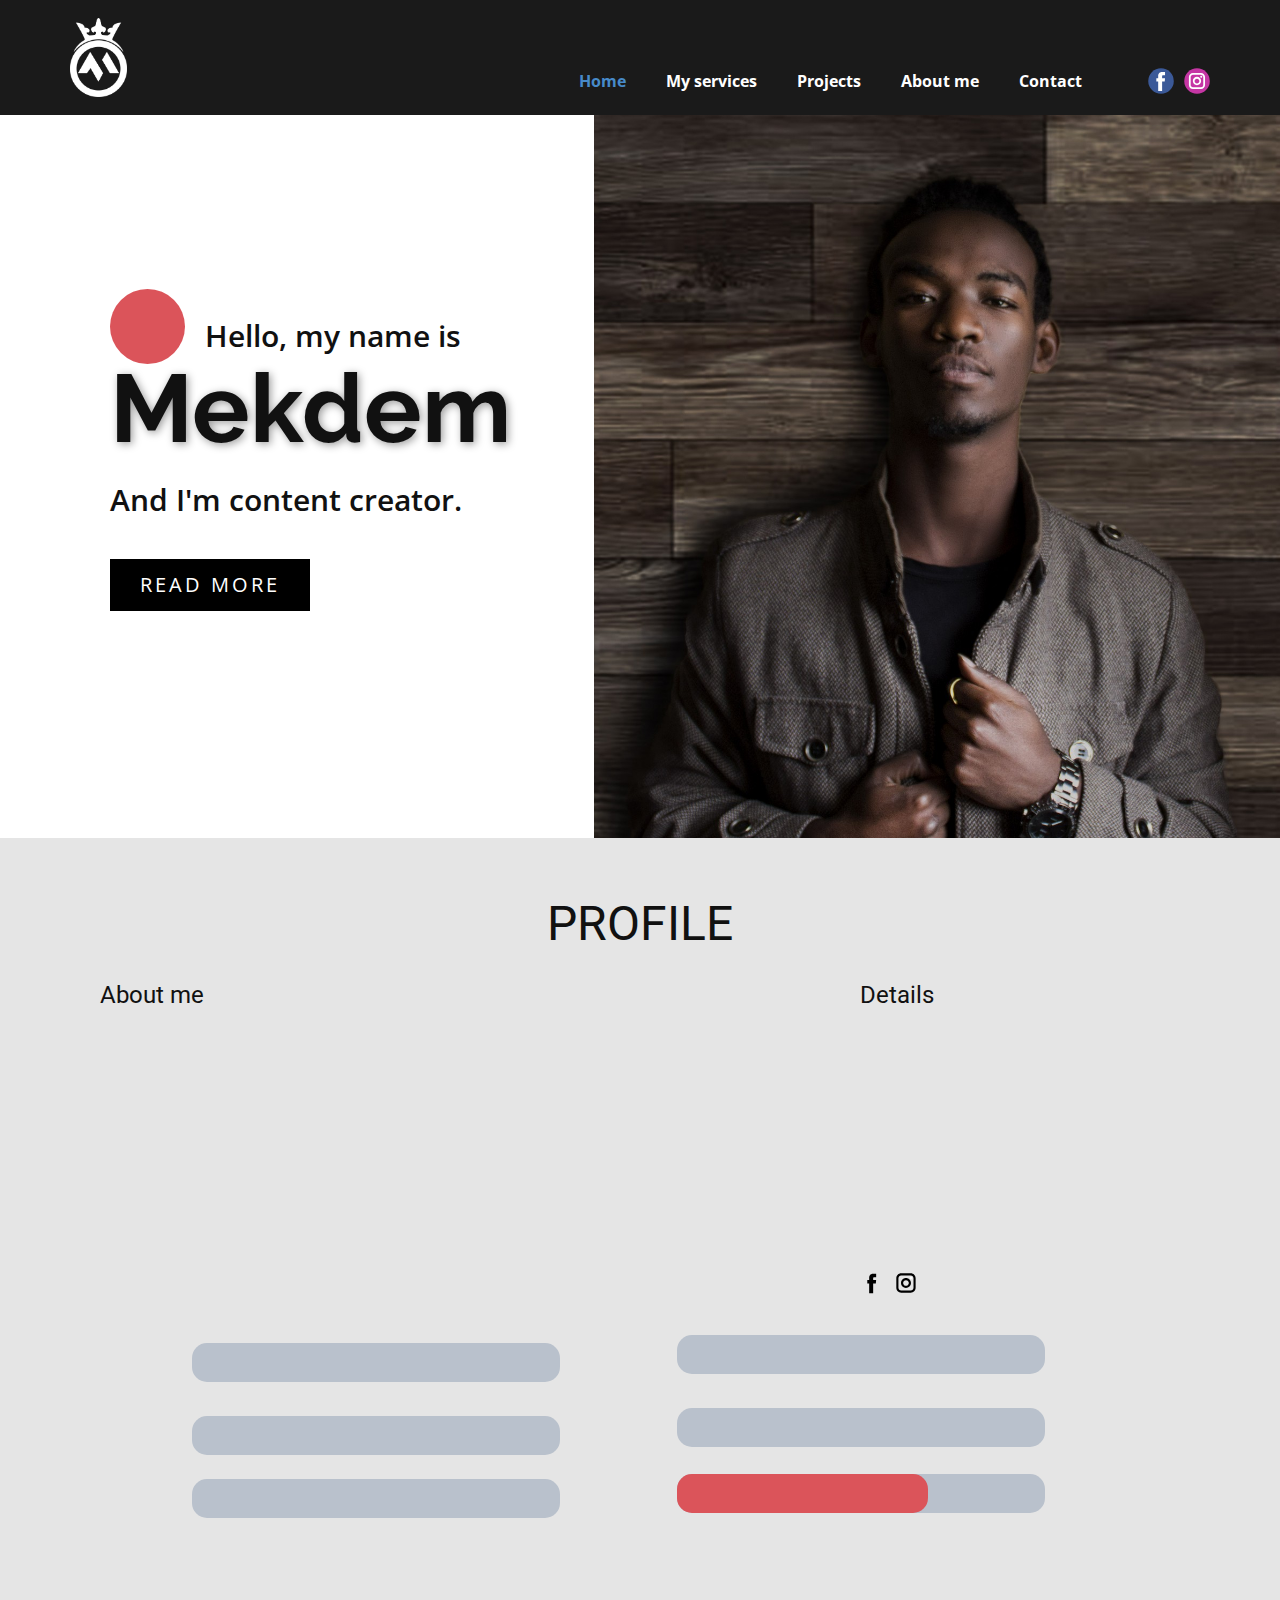
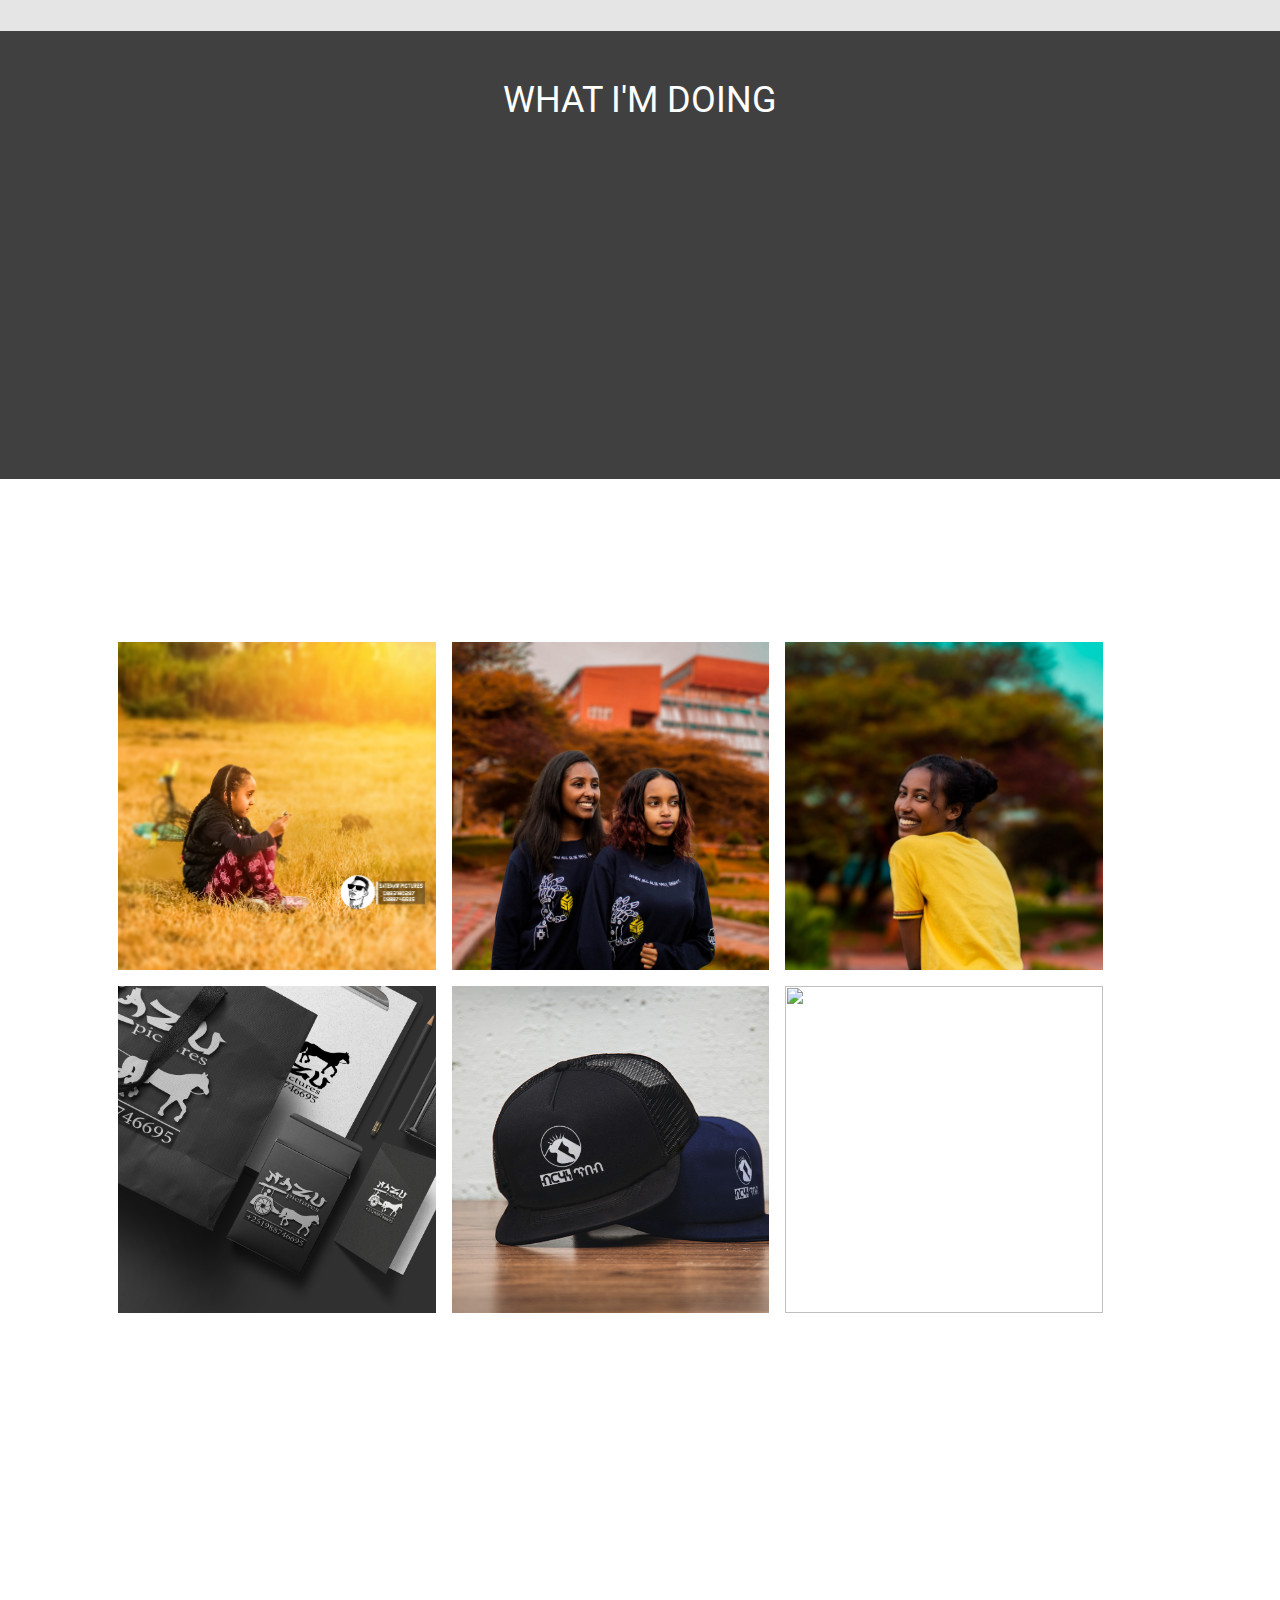
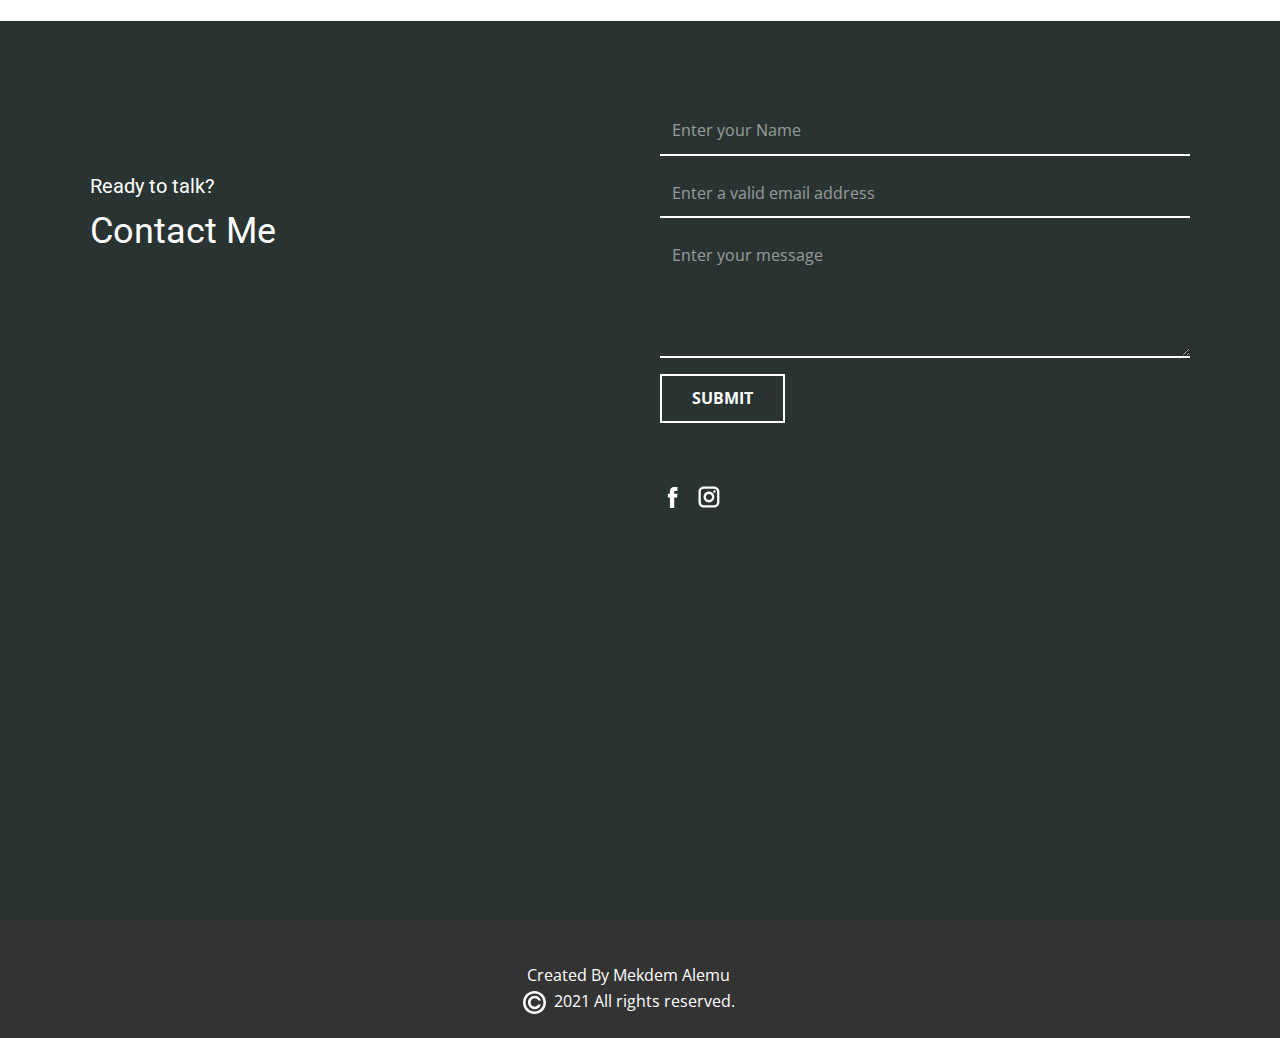
==== commit 82e2d27a: "update on what I do" ====
--- a/Home.html
+++ b/Home.html
@@ -246,7 +246,7 @@
                   <div class="u-container-layout u-container-layout-2">
                     <h5 class="u-text u-text-2" data-animation-name="fadeIn" data-animation-duration="1000" data-animation-delay="0">1. Photography</h5>
                     <p class="u-text u-text-3" data-animation-name="fadeIn" data-animation-duration="1000" data-animation-delay="0">Portrait, Event, Wedding and Product photography</p>
-                    <a href="/Photography.html" data-page-id="70119470" class="u-border-2 u-border-black u-btn u-button-style u-hover-palette-2-base u-none u-text-black u-text-hover-white u-btn-1">Show more&nbsp;<span class="u-icon u-text-palette-1-dark-2"><svg class="u-svg-content" viewBox="0 0 512 512" x="0px" y="0px" style="width: 1em; height: 1em;"><path d="M441.156,322.876l-48.666-47.386c-3.319-3.243-8.619-3.234-11.93,0.017l-81.894,80.299V8.533 c0-4.71-3.823-8.533-8.533-8.533h-68.267c-4.71,0-8.533,3.823-8.533,8.533v347.273l-81.894-80.299    c-3.311-3.243-8.602-3.251-11.921-0.017l-48.666,47.386c-1.655,1.604-2.586,3.806-2.586,6.11c0,2.304,0.939,4.506,2.586,6.11 l179.2,174.481c1.655,1.613,3.806,2.423,5.948,2.423c2.15,0,4.292-0.811,5.956-2.423l179.2-174.481 c1.647-1.604,2.577-3.806,2.577-6.11C443.733,326.682,442.803,324.48,441.156,322.876z"></path></svg><img></span>
+                    <a href="/hotography.html" data-page-id="70119470" class="u-border-2 u-border-black u-btn u-button-style u-hover-palette-2-base u-none u-text-black u-text-hover-white u-btn-1">Show more&nbsp;<span class="u-icon u-text-palette-1-dark-2"><svg class="u-svg-content" viewBox="0 0 512 512" x="0px" y="0px" style="width: 1em; height: 1em;"><path d="M441.156,322.876l-48.666-47.386c-3.319-3.243-8.619-3.234-11.93,0.017l-81.894,80.299V8.533 c0-4.71-3.823-8.533-8.533-8.533h-68.267c-4.71,0-8.533,3.823-8.533,8.533v347.273l-81.894-80.299    c-3.311-3.243-8.602-3.251-11.921-0.017l-48.666,47.386c-1.655,1.604-2.586,3.806-2.586,6.11c0,2.304,0.939,4.506,2.586,6.11 l179.2,174.481c1.655,1.613,3.806,2.423,5.948,2.423c2.15,0,4.292-0.811,5.956-2.423l179.2-174.481 c1.647-1.604,2.577-3.806,2.577-6.11C443.733,326.682,442.803,324.48,441.156,322.876z"></path></svg><img></span>
                     </a>
                   </div>
                 </div>
@@ -261,7 +261,7 @@
                 <div class="u-container-style u-group u-video-cover u-group-2">
                   <div class="u-container-layout u-container-layout-4">
                     <h5 class="u-text u-text-4" data-animation-name="fadeIn" data-animation-duration="1000" data-animation-delay="0">2. Graphics Design</h5>
-                    <p class="u-text u-text-5" data-animation-name="fadeIn" data-animation-duration="1000" data-animation-delay="0">Logo design</p>
+                    <p class="u-text u-text-5" data-animation-name="fadeIn" data-animation-duration="1000" data-animation-delay="0">Logo,Poster, Banner design and Branding</p>
                     <a href="Projects/Graphics-Design.html" data-page-id="970510612" class="u-border-2 u-border-black u-btn u-button-style u-hover-palette-2-base u-none u-text-black u-text-hover-white u-btn-2">Show more&nbsp;<span class="u-icon u-text-palette-1-dark-2"><svg class="u-svg-content" viewBox="0 0 512 512" x="0px" y="0px" style="width: 1em; height: 1em;"><path d="M441.156,322.876l-48.666-47.386c-3.319-3.243-8.619-3.234-11.93,0.017l-81.894,80.299V8.533 c0-4.71-3.823-8.533-8.533-8.533h-68.267c-4.71,0-8.533,3.823-8.533,8.533v347.273l-81.894-80.299    c-3.311-3.243-8.602-3.251-11.921-0.017l-48.666,47.386c-1.655,1.604-2.586,3.806-2.586,6.11c0,2.304,0.939,4.506,2.586,6.11 l179.2,174.481c1.655,1.613,3.806,2.423,5.948,2.423c2.15,0,4.292-0.811,5.956-2.423l179.2-174.481 c1.647-1.604,2.577-3.806,2.577-6.11C443.733,326.682,442.803,324.48,441.156,322.876z"></path></svg><img></span>
                     </a>
                   </div>
@@ -279,7 +279,7 @@
                 <div class="u-container-style u-group u-video-cover u-group-3">
                   <div class="u-container-layout u-container-layout-6">
                     <h5 class="u-text u-text-6" data-animation-name="fadeIn" data-animation-duration="1000" data-animation-delay="0">3.Videography</h5>
-                    <p class="u-text u-text-7" data-animation-name="fadeIn" data-animation-duration="1000" data-animation-delay="0">cinematic broll videos, motion graphics, product videos&nbsp;</p>
+                    <p class="u-text u-text-7" data-animation-name="fadeIn" data-animation-duration="1000" data-animation-delay="0">cinematic broll videos, motion graphics, product videos and video editing&nbsp;</p>
                     <a href="Projects/Videography.html" data-page-id="970510612" class="u-border-2 u-border-black u-btn u-button-style u-hover-palette-2-base u-none u-text-black u-text-hover-white u-btn-3">Show more&nbsp;<span class="u-icon u-text-palette-1-dark-2"><svg class="u-svg-content" viewBox="0 0 512 512" x="0px" y="0px" style="width: 1em; height: 1em;"><path d="M441.156,322.876l-48.666-47.386c-3.319-3.243-8.619-3.234-11.93,0.017l-81.894,80.299V8.533 c0-4.71-3.823-8.533-8.533-8.533h-68.267c-4.71,0-8.533,3.823-8.533,8.533v347.273l-81.894-80.299    c-3.311-3.243-8.602-3.251-11.921-0.017l-48.666,47.386c-1.655,1.604-2.586,3.806-2.586,6.11c0,2.304,0.939,4.506,2.586,6.11 l179.2,174.481c1.655,1.613,3.806,2.423,5.948,2.423c2.15,0,4.292-0.811,5.956-2.423l179.2-174.481 c1.647-1.604,2.577-3.806,2.577-6.11C443.733,326.682,442.803,324.48,441.156,322.876z"></path></svg><img></span>
                     </a>
                   </div>
